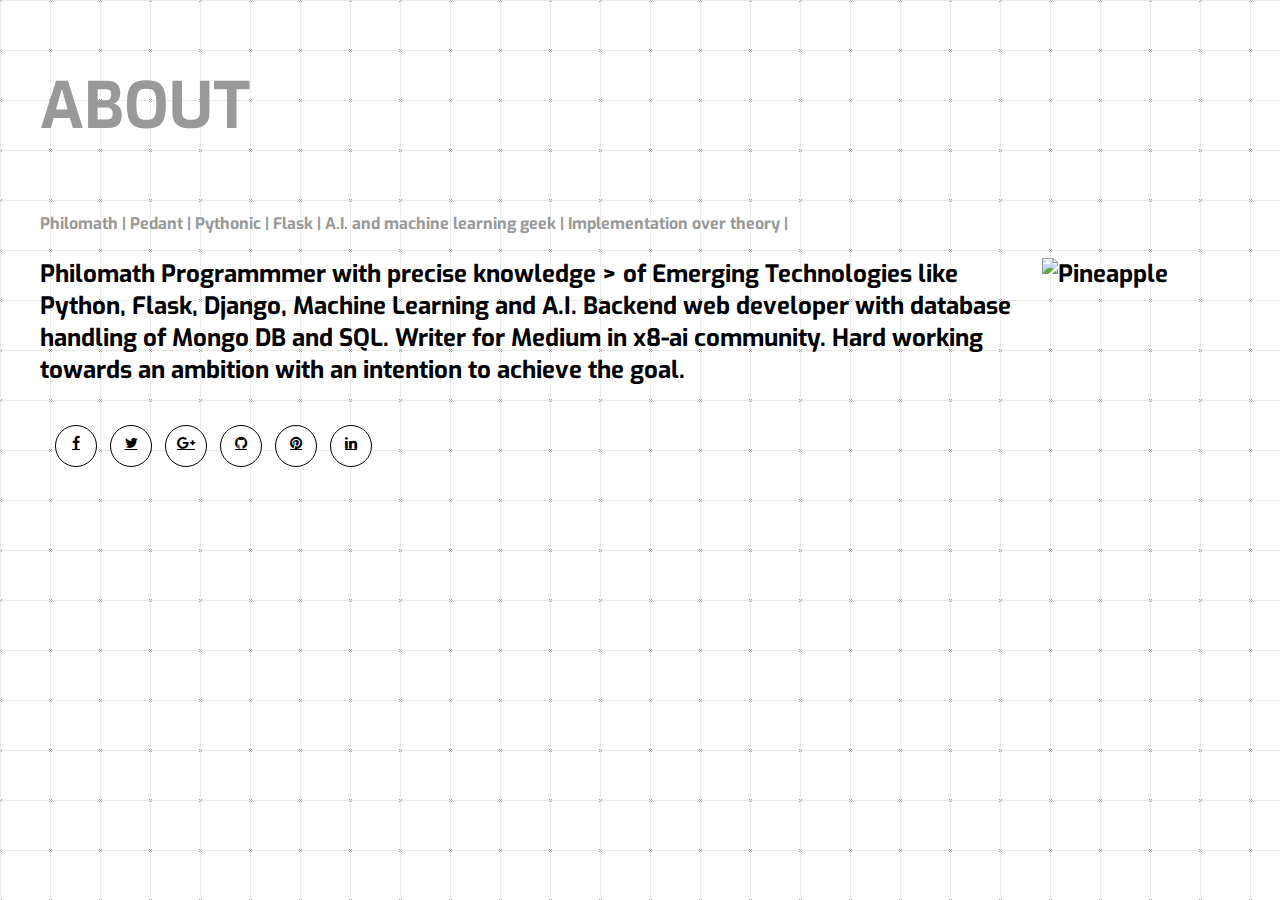
==== about.html @ 62ad8151 "first commit" ====
<!DOCTYPE html>
<html lang="en">
<head>
    <meta charset="UTF-8">
    <meta name="viewport" content="width=device-width, initial-scale=1.0">
    <meta http-equiv="X-UA-Compatible" content="ie=edge">
    <title>Document</title>
    <link rel="stylesheet" href="style.css">
    <link rel="stylesheet" href="https://cdnjs.cloudflare.com/ajax/libs/font-awesome/4.7.0/css/font-awesome.min.css">
    
</head>
<body>

       
        <div class="aboutcontent">
                <h3 >ABOUT</h3>
            <strong>Philomath | Pedant | Pythonic | Flask | A.I. and machine learning geek | Implementation over theory |</strong>
            <p><img src="img/white.png" alt="Pineapple" style="float:right;width:170px;height:170px;margin-left:15px;">
                    Philomath Programmmer with precise knowledge > of Emerging Technologies like Python, Flask, Django, Machine Learning and A.I. Backend web developer with database handling of Mongo DB and SQL. Writer for Medium in x8-ai community. Hard working towards an ambition with an intention to achieve the goal.
                    <div  class="socialbtns">
                            <ul>
                            <li><a href="#" class="fa fa-lg fa-facebook"></a></li>
                            <li><a href="#" class="fa fa-lg fa-twitter"></a></li>
                            <li><a href="#" class="fa fa-lg fa-google-plus"></a></li>
                            <li><a href="#" class="fa fa-lg fa-github"></a></li>
                            <li><a href="#" class="fa fa-lg fa-pinterest"></a></li>
                            <li><a href="#" class="fa fa-lg fa-linkedin"></a></li>

                            </ul>
                            </div>
                </p>
               
        </div> 
       
       


        </body>
        
        
       
        <script
        src="https://code.jquery.com/jquery-3.4.1.js"></script>
<script src="script1.js"></script>

</html>
---- style.css ----
@import url(https://fonts.googleapis.com/css?family=Exo:100);
/* Cool infinite background scrolling animation.
 * Twitter: @kootoopas
 */
/* Exo thin font from Google. */
/* Background data (Original source: https://subtlepatterns.com/grid-me/) */
/* Animations */
@-webkit-keyframes bg-scrolling-reverse {
  100% {
    background-position: 50px 50px;
  }
}
@-moz-keyframes bg-scrolling-reverse {
  100% {
    background-position: 50px 50px;
  }
}
@-o-keyframes bg-scrolling-reverse {
  100% {
    background-position: 50px 50px;
  }
}
@keyframes bg-scrolling-reverse {
  100% {
    background-position: 50px 50px;
  }
}
@-webkit-keyframes bg-scrolling {
  0% {
    background-position: 50px 50px;
  }
}
@-moz-keyframes bg-scrolling {
  0% {
    background-position: 50px 50px;
  }
}
@-o-keyframes bg-scrolling {
  0% {
    background-position: 50px 50px;
  }
}
@keyframes bg-scrolling {
  0% {
    background-position: 50px 50px;
  }
}
/* Main styles */
body {
  
  color: #999;
  font: 400 10.66667px exo, ubuntu, "segoe ui", helvetica, arial, sans-serif;
  background-size: cover;
  /* img size is 50x50 */
  background: url("[data-uri]") repeat 0 0;

  -webkit-animation: bg-scrolling-reverse 0.92s infinite;
  /* Safari 4+ */
  -moz-animation: bg-scrolling-reverse 0.92s infinite;
  /* Fx 5+ */
  -o-animation: bg-scrolling-reverse 0.92s infinite;
  /* Opera 12+ */
  animation: bg-scrolling-reverse 0.92s infinite;
  /* IE 10+ */
  -webkit-animation-timing-function: linear;
  -moz-animation-timing-function: linear;
  -o-animation-timing-function: linear;
  animation-timing-function: linear;
}
 h1{margin-top: 11rem;
    text-align: center;
  font-size: 4rem;
  font-weight: bold;
  font-style: normal;
}

h2{
   font-size:1.5rem;
    text-align: center;
}
a{
    text-align:center;
    font-size: 25px;
    font-weight: bold;
  font-style: normal;
  color:black;


}
h3{text-align: left;
    font-size: 4rem;;
    font-weight: bold;
    font-style: normal;

}


  .all {
    display: flex;
    perspective: 10px;
    transform: perspective(300px) rotateX(20deg);
    will-change: perspective;
    perspective-origin: center center;
    transition: all 1.3s ease-out;
    justify-content: center;
    transform-style: preserve-3d;
  }
  .all:hover {
    perspective: 1000px;
    transition: all 1.3s ease-in;
    transform: perspective(10000px) rotateX(0deg);
  }
  .all:hover .text {
    opacity: 1;
  }
  .all:hover > div {
    opacity: 1;
    transition-delay: 0s;
  }
  .all:hover .explainer {
    opacity: 0;
  }
  .left, .center, .right, .lefter, .righter {
    width: 200px;
    height: 150px;
    transform-style: preserve-3d;
    border-radius: 10px;
    border: 1px solid #fff;
    box-shadow: 0 0 20px 5px rgba(100, 100, 255, .4);
    opacity: 0;
    transition: all 0.3s ease;
    transition-delay: 1s;
    position: relative;
    background-position: center center;
    background-size: contain;
    background-repeat: no-repeat;
    background-color: grey;
    cursor: pointer;
    background-blend-mode: color-burn;
  }
  .left:hover, .center:hover, .right:hover, .lefter:hover, .righter:hover {
    box-shadow: 0 0 30px 10px rgba(100, 100, 255, .6);
    background-color: #ccf;
  }
  .text {
    transform: translateY(30px);
    opacity: 0;
    transition: all 0.3s ease;
    bottom: 0;
    left: 5px;
    position: absolute;
    will-change: transform;
    color: #fff;
    text-shadow: 0 0 5px rgba(100, 100, 255, .6);
  }
  .lefter {
    transform: translateX(-60px) translateZ(-50px) rotateY(-10deg);
    background-image: url(https://cdn3.iconfinder.com/data/icons/other-icons/48/organization-512.png);
  }
  .left {
    transform: translateX(-30px) translateZ(-25px) rotateY(-5deg);
    background-image: url(https://cdn3.iconfinder.com/data/icons/other-icons/48/creative_draw-512.png);
  }
  .center {
    opacity: 1;
    background-image: url(https://cdn3.iconfinder.com/data/icons/other-icons/48/app_window-512.png);
  }
  .right {
    transform: translateX(30px) translateZ(-25px) rotateY(5deg);
    background-image: url(https://cdn3.iconfinder.com/data/icons/other-icons/48/cloud_weather-512.png);
  }
  .righter {
    transform: translateX(60px) translateZ(-50px) rotateY(10deg);
    background-image: url(https://cdn3.iconfinder.com/data/icons/other-icons/48/search-512.png);
  }
  .explainer {
    
    font-weight: 300;
    font-size: 2rem;
    color: #fff;
    transition: all 0.6s ease;
    width: 100%;
    height: 100%;
    background-color: #303050;
    background-image: radial-gradient(circle at center top, #cce, #33a);
    border-radius: 10px;
    text-shadow: 0 0 10px rgba(255, 255, 255, .8);
    display: flex;
    justify-content: center;
    align-items: center;
  }
  .ref {
    background-color: #000;
    background-image: linear-gradient(to bottom, #d80, #c00);
    border-radius: 3px;
    padding: 7px 10px;
    position: absolute;
    font-size: 16px;
    bottom: 10px;
    right: 10px;
    color: #fff;
    text-decoration: none;
    text-shadow: 0 0 3px rgba(0, 0, 0, .4);
  }
  .ref::first-letter {
    font-size: 12px;
  }
  .transition-fade{
      transition: .4s;
      opacity:1;
  }
  body.is-animating .transition-fade{
      opacity:0;
      transform:translateY(-100px);
  }

  .aboutcontent{
      margin-left: 2rem;
      
  }
strong{font-weight:bold;
    font-size:1rem;
}
  p{font-weight:bolder;
      color:black;
      font-size: 1.5rem;
  }
  img{
    float:right;width:170px;height:170px;margin-right:60px;
  }
  img:hover{
      transform:scale(2);
  }

  @import url('//maxcdn.bootstrapcdn.com/font-awesome/4.3.0/css/font-awesome.min.css');



.socialbtns, .socialbtns ul, .socialbtns li {
  margin:0;
  padding: 5px;
}

.socialbtns li {
    list-style: none outside none;
    display: inline-block;
}

.socialbtns .fa {
	width: 40px;
    height: 28px;
	color: #000;
	background-color: #FFF;
	border: 1px solid #000;
	padding-top: 12px;
	border-radius: 22px;
	-moz-border-radius: 22px;
	-webkit-border-radius: 22px;
	-o-border-radius: 22px;
}

.socialbtns .fa:hover {
	color: #FFF;
	background-color: #000;
	border: 1px solid #000;
}

#contact {
    width: 100%;
    height: 110vh;
    
    overflow: hidden;
    padding-bottom: 200px;
  }
  
  .section-header {
    text-align: center;
    margin: 0 auto;
    padding-top: 50px;
    margin-bottom: 50px;
    font: 300 60px 'Oswald', sans-serif;
    letter-spacing: 6px;
    color: black;
    margin-bottom: 25px;
  }
  
  .contact-wrapper {
    margin: 0 auto;
    padding-top: 20px;
    position: relative;
    max-width: 800px;
  }
  
  /* Begin Left Contact Page */
  .form-horizontal {
    float: left;
    max-width: 400px;
    font-family: 'Lato';
    font-weight: 400;
  }
  
  .form-control, textarea {
    width: 380px;
    background:transparent;
    color: black;
    letter-spacing: 1px;
  }
  
  .send-button {
    margin-top: 15px;
    height: 32px;
    width: 400px;
    overflow: hidden;
    transition: all .2s ease-in-out;
  }
  
  .button {
    width: 400px;
    height: 34px;
    transition: all .2s ease-in-out;
  }
  
  .send-text {
    display: block;
    margin-top: 10px;
    font: 300 14px 'Lato', sans-serif;
    letter-spacing: 2px;
  }
  
  .button:hover {
    transform: translate3d(0px, -29px, 0px);
  }
  
  /* Begin Right Contact Page */
  .direct-contact-container {
    max-width: 400px;
    float: right;
    margin-top: 5px;
  }
  
  /* Location, Phone, Email Section */
  .contact-list {
    
    list-style-type: none;
    margin-left: -30px;
    padding-right: 20px;
  }
  
  .list-item {
    line-height: 4;
    color: black;
  }
  
  .contact-text {
    font: 300 18px 'Lato', sans-serif;
    letter-spacing: 1.9px;
    color: black;
  }
  
  .place {
    margin-left: 62px;
  }
  
  .phone {
    margin-left: 56px;
  }
  
  .gmail {
    margin-left: 53px;
  }
  
  .contact-text a {
    color: black;
    text-decoration: none;
    transition-duration: 0.2s;
  }
  
  .contact-text a:hover {
    color: #fff;
    text-decoration: none;
  }
  
  
  /* Social Media Icons */
  .social-media-list {
    position: relative;
    font-size: 2.3rem;
    text-align: center;
    width: 100%;
  }
  
  .social-media-list li a {
    color: #fff;
  }
  
  .social-media-list li {
    position: relative; 
    top: 0;
    left: -20px;
    display: inline-block;
    height: 70px;
    width: 70px;
    margin: 10px auto;
    line-height: 70px;
    border-radius: 50%;
    color: #fff;
    background-color: rgb(27,27,27);
    cursor: pointer; 
    transition: all .2s ease-in-out;
  }
  
  .social-media-list li:after {
    content: '';
    position: absolute;
    top: 0;
    left: 0;
    width: 70px;
    height: 70px;
    line-height: 70px;
    border-radius: 50%;
    opacity: 0;
    box-shadow: 0 0 0 1px #fff;
    transition: all .2s ease-in-out;
  }
  
  .social-media-list li:hover {
    background-color: #fff; 
  }
  
  .social-media-list li:hover:after {
    opacity: 1;  
    transform: scale(1.12);
    transition-timing-function: cubic-bezier(0.37,0.74,0.15,1.65);
  }
  
  .social-media-list li:hover a {
    color: #111;
  }
  
  .copyright {
    font: 200 14px 'Oswald', sans-serif;
    color: #555;
    letter-spacing: 1px;
    text-align: center;
  }
  
  hr {
      width:100%;
      text-align:center;
    border-color: rgba(255,255,255,.8); ;
  }
  
  /* Begin Media Queries*/
  @media screen and (max-width: 760px) {
      #contact {
          height: 1000px;
      }
    .section-header {
      font-size: 65px;
    }
    .direct-contact-container, .form-horizontal {
      float: none;
      margin: 10px auto;
    }  
    .direct-contact-container {
      margin-top: 60px;
      max-width: 300px;
    }    
    .social-media-list li {
      height: 60px;
      width: 60px;
      line-height: 60px;
    }
    .social-media-list li:after {
      width: 60px;
      height: 60px;
      line-height: 60px;
    }
  }
  
  @media screen and (max-width: 569px) {
    #contact {
      height: 1200px;
      }
    .section-header{
      font-size: 50px;
    }
    .direct-contact-container, .form-wrapper {
      float: none;
      margin: 0 auto;
    }  
    .form-control, textarea {
      max-width: 340px;
      margin: 0 auto;
    }
    
    .name, .email, textarea {
      width: 280px;
    } 
    .direct-contact-container {
      margin-top: 60px;
      max-width: 280px;
    }  
    .social-media-list {
      left: 0;
    }
    .social-media-list li {
      height: 55px;
      width: 55px;
      line-height: 55px;
      font-size: 2rem;
    }
    .social-media-list li:after {
      width: 55px;
      height: 55px;
      line-height: 55px;
    }
    
  }
  
  @media screen and (max-width: 410px) {
    .send-button {
      width: 99%;
    }
  }




.btn {
    border-radius: 2px;
    
    color:black;
    font-size: 18px;
    font-weight: bolder;
    text-decoration: none;
    text-transform: uppercase;
    transition: 0.5s ease;
  }
  
  .card {
    background: #FFFFFF;
    max-width: 400px;
    margin: 100px auto;
    border-radius: 12px;
    box-shadow: 0 10px 20px rgba(0, 0, 0, 0.19), 0 6px 6px rgba(0, 0, 0, 0.23);
    box-sizing: border-box;
    padding: 48px;
    text-align: center;
  }
  
  .products {
    position: relative;
    overflow: hidden;
    transition: 0.5s ease;
  }
  
  .product {
    position: absolute;
    top: 0;
    left: 0;
    opacity: 0;
    visibility: hidden;
    transition: 0.5s ease;
  }
  .product.active {
    opacity: 1;
    visibility: visible;
  }
  
  .thumbnail {
    margin: 0 0 48px;
  }
  
  .title {
    
    color: #32CD32;
    font-size: 30px;
    transition: 0.5s ease;
  }
  
  .description {
    margin: 0 0 48px;
  }
  
  .footer {
    display: flex;
    flex-direction: row;
    justify-content: space-between;
    margin: 0 -12px -12px;
  }
  
  [ripple] {
    z-index: 1;
    position: relative;
    overflow: hidden;
  }
  [ripple] .ripple {
    position: absolute;
    background: #FFFFFF;
    
    width: 60px;
    height: 60px;
    border-radius: 100%;
    -webkit-transform: scale(0);
            transform: scale(0);
    -webkit-animation: ripple 2s;
            animation: ripple 2s;
  }
  
  @-webkit-keyframes ripple {
    0% {
      -webkit-transform: scale(0);
              transform: scale(0);
      opacity: 0.2;
    }
    100% {
      -webkit-transform: scale(20);
              transform: scale(20);
      opacity: 0;
    }
  }
  
  @keyframes ripple {
    0% {
      -webkit-transform: scale(0);
              transform: scale(0);
      opacity: 0.2;
    }
    100% {
      -webkit-transform: scale(20);
              transform: scale(20);
      opacity: 0;
    }
  }
  
  
 
  .overflow {
    height: 100vh;
    overflow: hidden;
  }
  .panels {
    width: 200%;
  }
  .panels__side {
    float: left;
    width: 50%;
    -webkit-perspective: 400px;
            perspective: 400px;
    display: flex;
    align-items: center;
    justify-content: center;
    transition: all 0.5s cubic-bezier(0.23, 1, 0.32, 1);
  }
  .panels__side--left,
  .panels__side--right {
    will-change: transform;
    position: relative;
    left: -25%;
    -webkit-transform: translate(0, 0);
            transform: translate(0, 0);
  }
  .panels__side--left {
    background:transparent;
  }
  .panels__side--left:hover .arrow {
    -webkit-transform: translate(-100%, -50%);
            transform: translate(-100%, -50%);
  }
  .panels__side--right {
    background: grey;
    
  }
  .panels__side--right:hover .arrow {
    -webkit-transform: translate(0, -50%);
            transform: translate(0, -50%);
  }
  .panels__side--left-active {
    -webkit-transform: translate(50%, 0);
            transform: translate(50%, 0);
  }
  .panels__side--left-active .panels__side--inner-left {
    -webkit-transform: rotateY(0);
            transform: rotateY(0);
  }
  .panels__side--left-active .arrow {
    -webkit-transform: translate(-50%, -50%) rotate(180deg) !important;
            transform: translate(-50%, -50%) rotate(180deg) !important;
  }
  .panels__side--right-active {
    -webkit-transform: translate(-50%, 0);
            transform: translate(-50%, 0);
  }
  .panels__side--right-active .panels__side--inner-right {
    -webkit-transform: rotateY(0);
            transform: rotateY(0);
  }
  .panels__side--right-active .arrow {
    -webkit-transform: translate(-50%, -50%) rotate(180deg) !important;
            transform: translate(-50%, -50%) rotate(180deg) !important;
  }
  .panels__side--left-hidden {
    -webkit-transform: translate(-50%, 0);
            transform: translate(-50%, 0);
  }
  .panels__side--right-hidden {
    -webkit-transform: translate(50%, 0);
            transform: translate(50%, 0);
  }
  .panels__side--inner {
    cursor: pointer;
  }
  .panels__side--inner-left,
  .panels__side--inner-right,
  .panels__side--inner {
    will-change: transform;
    padding: 0 5vw;
    height: 100vh;
  }
  .panels__side--inner-left {
    -webkit-transform-origin: right center;
            transform-origin: right center;
    -webkit-transform: rotateY(-90deg);
            transform: rotateY(-90deg);
    transition-delay: 0.1s;
    background: url("//unsplash.it/1330/900") center/cover;
  }
  .panels__side--inner-left:before {
    content: "";
    position: absolute;
    top: 0;
    left: 0;
    width: 90%;
    height: 100%;
    background: grey;
    z-index: -1;
    opacity: 0.5;
  }
  .panels__side--inner-right {
    -webkit-transform-origin: left center;
            transform-origin: left center;
    -webkit-transform: rotateY(90deg);
            transform: rotateY(90deg);
    transition-delay: 0.1s;
    background: url("//unsplash.it/1250/900") center/cover;
  }
  .panels__side--inner-right:before {
    content: "";
    position: absolute;
    top: 0;
    right: 0;
    width: 90%;
    height: 100%;
    background:whitesmoke;
    z-index: -1;
    opacity: 0.5;
  }
  .panels__headline {
    margin: 0;
    font-size: 40px;
    text-align: center;
    color: #1a1a1a;
  }
  .panels p {
    font-size: 30px;
    margin: 0;
  }
  @media (max-width: 640px) {
    .panels {
      width: 100%;
      height: 200vh;
    }
    .panels__side {
      float: none;
      width: 100%;
      height: 100vh;
      display: block;
      text-align: center;
    }
    .panels__side--left,
    .panels__side--right {
      top: -25%;
      left: 0;
    }
    .panels__side--left:hover .arrow {
      -webkit-transform: translate(-50%, -80%) rotate(90deg);
              transform: translate(-50%, -80%) rotate(90deg);
    }
    .panels__side--right:hover .arrow {
      -webkit-transform: translate(-50%, -20%) rotate(90deg);
              transform: translate(-50%, -20%) rotate(90deg);
    }
    .panels__side--left-active {
      -webkit-transform: translate(0, 50%);
              transform: translate(0, 50%);
    }
    .panels__side--left-active .panels__side--inner-left {
      -webkit-transform: rotateX(0);
              transform: rotateX(0);
    }
    .panels__side--left-active .arrow {
      -webkit-transform: translate(-50%, -50%) rotate(-90deg) !important;
              transform: translate(-50%, -50%) rotate(-90deg) !important;
    }
    .panels__side--right-active {
      -webkit-transform: translate(0, -50%);
              transform: translate(0, -50%);
    }
    .panels__side--right-active .panels__side--inner-right {
      -webkit-transform: rotateX(0);
              transform: rotateX(0);
    }
    .panels__side--right-active .arrow {
      -webkit-transform: translate(-50%, -50%) rotate(-90deg) !important;
              transform: translate(-50%, -50%) rotate(-90deg) !important;
    }
    .panels__side--left-hidden {
      -webkit-transform: translate(0, -50%);
              transform: translate(0, -50%);
    }
    .panels__side--right-hidden {
      -webkit-transform: translate(0, 50%);
              transform: translate(0, 50%);
    }
    .panels__side--inner-left,
    .panels__side--inner-right,
    .panels__side--inner {
      height: 50vh;
      padding: 2vh 8vw;
      display: flex;
      align-items: center;
      justify-content: center;
    }
    .panels__side--inner-left {
      -webkit-transform-origin: center bottom;
              transform-origin: center bottom;
      -webkit-transform: rotateX(90deg);
              transform: rotateX(90deg);
    }
    .panels__side--inner-right {
      -webkit-transform-origin: center top;
              transform-origin: center top;
      -webkit-transform: rotateX(-90deg);
              transform: rotateX(-90deg);
    }
    .panels__headline {
      font-size: 32px;
    }
    .panels p {
      font-size: 20px;
    }
  }
  .arrow {
    position: absolute;
    top: 75%;
    left: 50%;
    -webkit-transform: translate(-50%, -50%);
            transform: translate(-50%, -50%);
    fill: #1a1a1a;
    border: 3px solid #1a1a1a;
    border-radius: 50%;
    transition: all 0.5s cubic-bezier(0.23, 1, 0.32, 1);
  }
  @media (max-width: 640px) {
    .arrow {
      -webkit-transform: translate(-50%, -50%) rotate(90deg);
              transform: translate(-50%, -50%) rotate(90deg);
    }
    .arrow--left {
      top: 25%;
    }
  }
  .logo {
    position: fixed;
    bottom: 3vh;
    right: 3vw;
    z-index: 2;
  }
  .logo img {
    width: 45px;
    -webkit-transform: rotate(0);
            transform: rotate(0);
    transition: all 0.5s cubic-bezier(0.23, 1, 0.32, 1);
  }
  .logo img:hover {
    -webkit-transform: rotate(180deg) scale(1.1);
            transform: rotate(180deg) scale(1.1);
  }
  ul.skilllist {
    list-style: none; /* Remove default bullets */
  }
  
  ul.skilllist li::before {
    content: "\2192";  /* Add content: \2022 is the CSS Code/unicode for a bullet */
    color:black; /* Change the color */
    font-weight: bold; /* If you want it to be bold */
    display: inline-block; /* Needed to add space between the bullet and the text */ 
     /* Also needed for space (tweak if needed) */
    margin-left: -1em; /* Also needed for space (tweak if needed) */
  }
  ul.skilllist li{
      color:black;
      font-size:50px;
      font-weight:bold;
  }
  @media only screen and (max-width: 768px) 
  {
      h1{
          font-size:2.5rem;
      }
     
        .left, .center, .right, .lefter, .righter {
          width: 250px;
          height: 100px;
        
        }
        .all {
          display: flex;
          perspective: 10px;
          
        }
        .all:hover {
          perspective: 100px;
         
        }
        img {
            display: block;
            margin-left: auto;
            margin-right: auto;
            width: 100%;
          }
        .explainer {
          
          font-weight: 300;
          font-size: 0.75rem;
        
        }
        .social-media-list{
            position: absolute;
            width:90%;
        }
       
      
        .send-button {
          width:390px;
        }
        div.direct-contact-container{
            margin:0;
            padding:0;
        }
        ul.skilllist li{
          color:black;
          font-size:15px;
          font-weight:bold;
      }
      .logo {
        position: fixed;
        bottom: 1px;
        right: 0.5px;
       
      }
      .logo img {
        width: 25px;
        
      }
      a.logo{
          font-size: 10px;
      }
  }
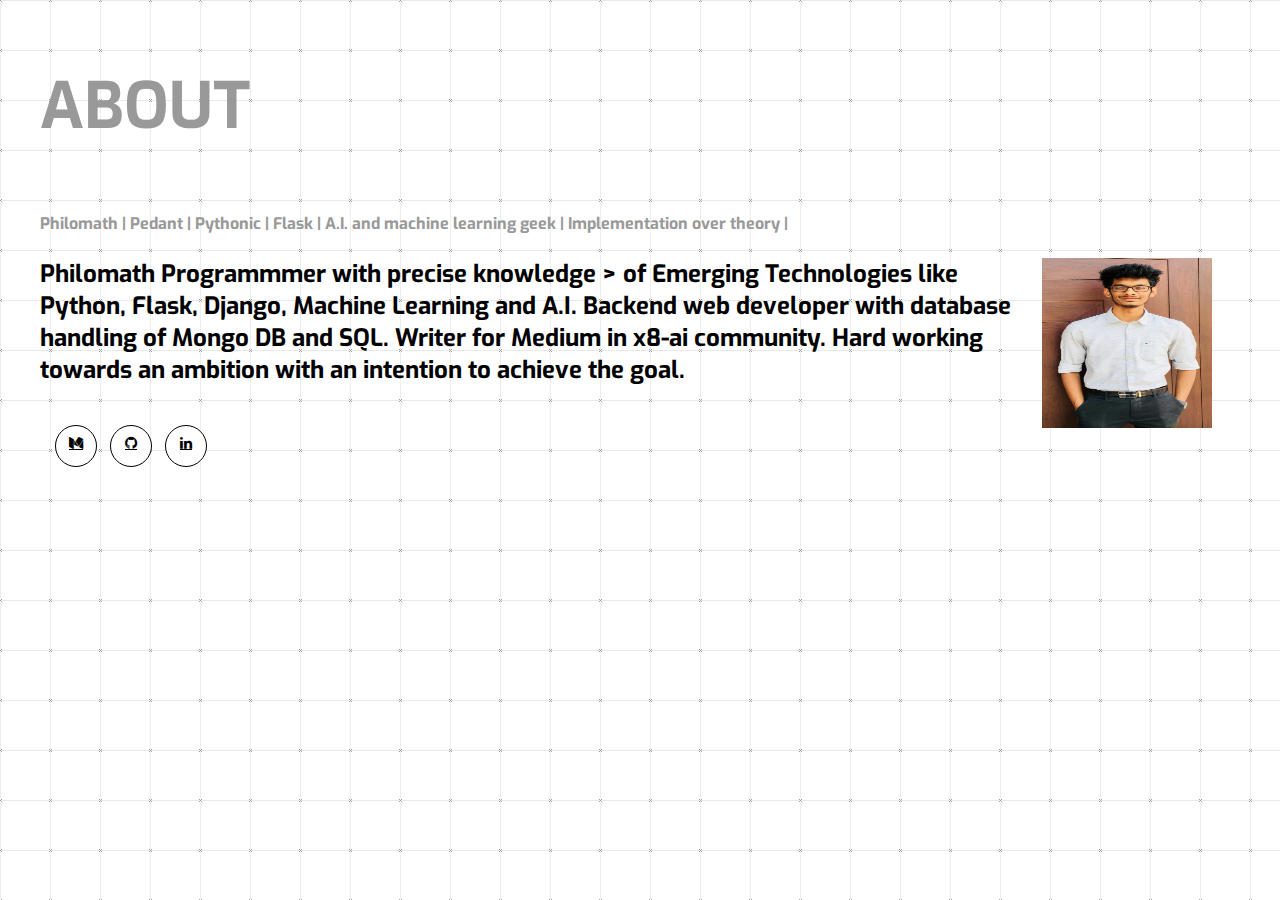
==== commit 4c481676: "Information Added" ====
--- a/about.html
+++ b/about.html
@@ -4,7 +4,7 @@
     <meta charset="UTF-8">
     <meta name="viewport" content="width=device-width, initial-scale=1.0">
     <meta http-equiv="X-UA-Compatible" content="ie=edge">
-    <title>Document</title>
+    <title>Siddharth Varangaonkar | Software Developer</title>
     <link rel="stylesheet" href="style.css">
     <link rel="stylesheet" href="https://cdnjs.cloudflare.com/ajax/libs/font-awesome/4.7.0/css/font-awesome.min.css">
     
@@ -19,12 +19,12 @@
                     Philomath Programmmer with precise knowledge > of Emerging Technologies like Python, Flask, Django, Machine Learning and A.I. Backend web developer with database handling of Mongo DB and SQL. Writer for Medium in x8-ai community. Hard working towards an ambition with an intention to achieve the goal.
                     <div  class="socialbtns">
                             <ul>
-                            <li><a href="#" class="fa fa-lg fa-facebook"></a></li>
-                            <li><a href="#" class="fa fa-lg fa-twitter"></a></li>
-                            <li><a href="#" class="fa fa-lg fa-google-plus"></a></li>
-                            <li><a href="#" class="fa fa-lg fa-github"></a></li>
-                            <li><a href="#" class="fa fa-lg fa-pinterest"></a></li>
-                            <li><a href="#" class="fa fa-lg fa-linkedin"></a></li>
+                            
+                            <li><a href="https://medium.com/@sidvarangaonkar1905" class="fa fa-lg fa-medium"></a></li>
+                         
+                            <li><a href="https://github.com/sidv1905" class="fa fa-lg fa-github"></a></li>
+                            
+                            <li><a href="https://www.linkedin.com/in/siddharth-varangaonkar-9b4a3a150/" class="fa fa-lg fa-linkedin"></a></li>
 
                             </ul>
                             </div>
